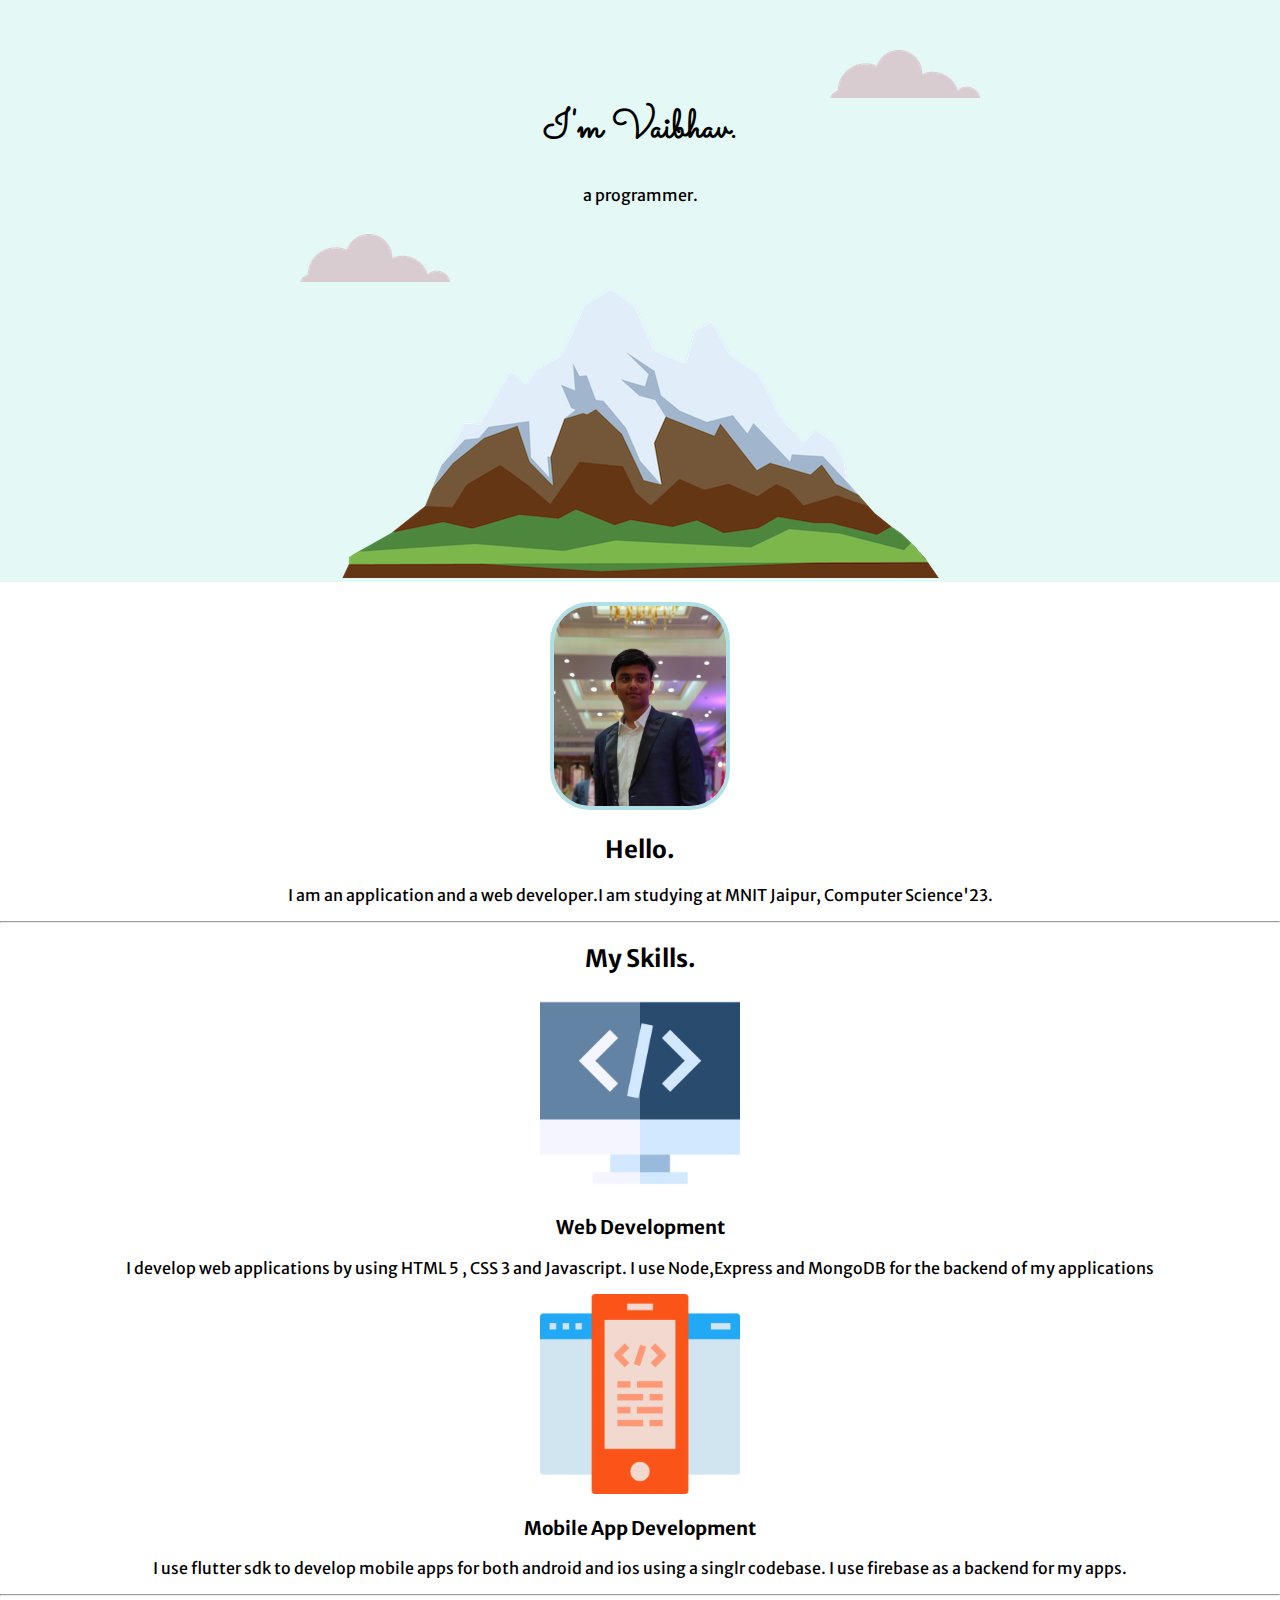
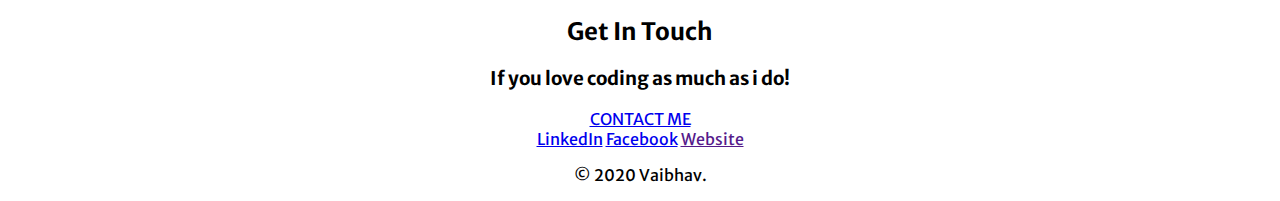
==== index.html @ 0cf982b6 "Second commit" ====
<!DOCTYPE html>
<html lang="en" dir="ltr">
  <head>
    <meta charset="utf-8">
    <link rel="stylesheet" href="style.css">
    <link rel="icon" href="favicon.ico">
    <link href="https://fonts.googleapis.com/css2?family=Merriweather+Sans:wght@300&family=Montserrat:wght@300&family=Sacramento&display=swap" rel="stylesheet">
    <title>My Website</title>
  </head>
  <body>

    <div class="top">
      <img class="cloud1"src="CSS - My Site Images\cloud.png" alt="cloud">
      <h1>I'm Vaibhav.</h1>
      <p>a <span>pro</span>grammer.</p>

      <img class="cloud2"src="CSS - My Site Images\cloud.png" alt="cloud">
      <img src="CSS - My Site Images\mountain.png" alt="mountain">
    </div>
    <br>
    <div class="middle-container">
      <div class="profile">
        <img class="vaibhav"src="CSS - My Site Images\vaibhav.jpg" alt="">
        <h2>Hello.</h2>
        <p>I am an application and a web developer.I am studying at MNIT Jaipur, Computer Science'23.</p>
      </div>
      <hr>
      <div class="skills">
        <h2>My Skills.</h2>
        <div class="skill-row">
          <img class="skill" src="CSS - My Site Images\code.png" alt="">
          <h3>Web Development</h3>
          <p>I develop web applications by using HTML 5 , CSS 3 and Javascript.
          I use Node,Express and MongoDB for the backend of my applications</p>
        </div>
        <div class="skill-row">
          <img class="skill" src="CSS - My Site Images\app-development.png" alt="">
          <h3>Mobile App Development</h3>
          <p>I use flutter sdk to develop mobile apps for both android and ios using a singlr codebase.
              I use firebase as a backend for my apps.
          </p>
        </div>
      </div>
      <hr>
      <div class="contact-me">
        <h2>Get In Touch</h2>
        <h3>If you love coding as much as i do!</h3>
        <a class="btn" href="mailto:2019ucp1417@gmail.com">CONTACT ME</a>
      </div>
    </div>


    <div class="bottom-container">
      <a class="footer-link" href="https://www.linkedin.com/in/vaibhav-choudhary-99712b75/">LinkedIn</a>
      <a class="footer-link" href="https://www.facebook.com/vaibhav.choudhary.5036459">Facebook</a>
      <a class="footer-link" href="">Website</a>
      <p>© 2020 Vaibhav.</p>
    </div>

  </body>
</html>
---- style.css ----
body{
 margin: 0;
 text-align: center;
 font-family: 'Merriweather Sans', sans-serif;

}
.top{
  background-color: #E4F9F5;
  margin: 0;

  padding-top: 100px;
  position: relative;
}

h1{
  margin-block-start: 0;
  font-family: 'Sacramento', cursive;
  font-size: 40px;
}

.cloud2{
  position: absolute;
  left: 300px;
  bottom: 300px;

}
.cloud1{
position: absolute;
right: 300px;
top: 50px;
}
.skill{
  height: 200px;
}
.vaibhav{
  height: 200px;
  border: 4px solid powderblue;
 border-radius: 40px;
}
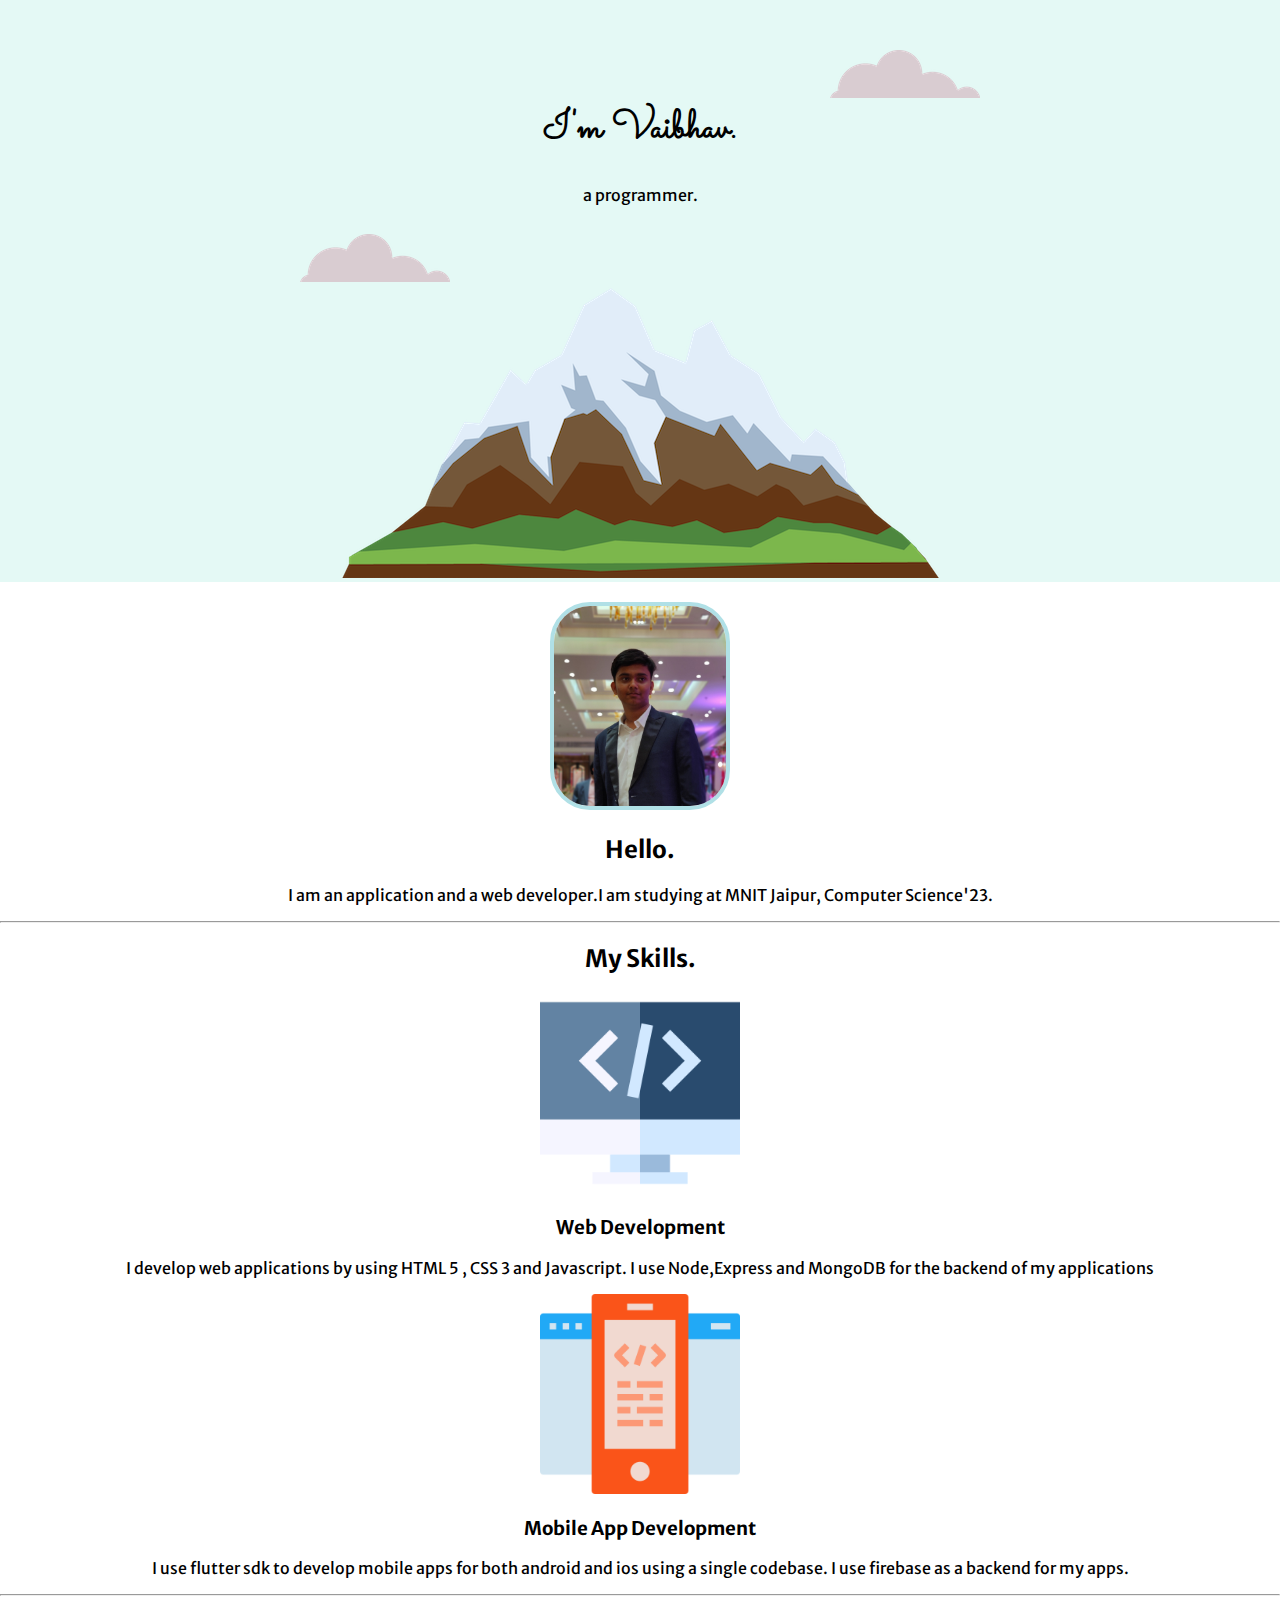
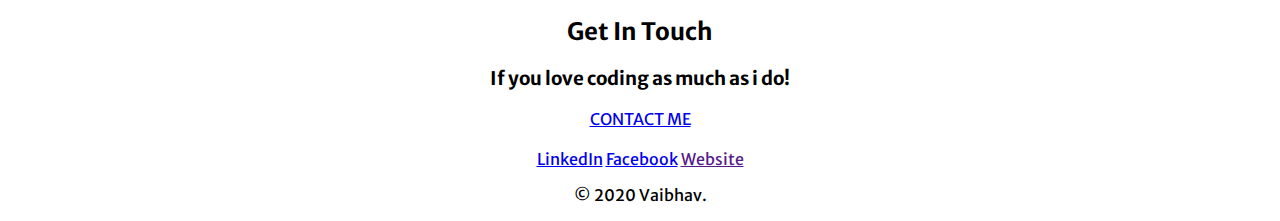
==== commit 69729cc1: "Update index.html" ====
--- a/index.html
+++ b/index.html
@@ -36,7 +36,7 @@
         <div class="skill-row">
           <img class="skill" src="CSS - My Site Images\app-development.png" alt="">
           <h3>Mobile App Development</h3>
-          <p>I use flutter sdk to develop mobile apps for both android and ios using a singlr codebase.
+          <p>I use flutter sdk to develop mobile apps for both android and ios using a single codebase.
               I use firebase as a backend for my apps.
           </p>
         </div>
@@ -48,7 +48,7 @@
         <a class="btn" href="mailto:2019ucp1417@gmail.com">CONTACT ME</a>
       </div>
     </div>
-
+      <br>
 
     <div class="bottom-container">
       <a class="footer-link" href="https://www.linkedin.com/in/vaibhav-choudhary-99712b75/">LinkedIn</a>
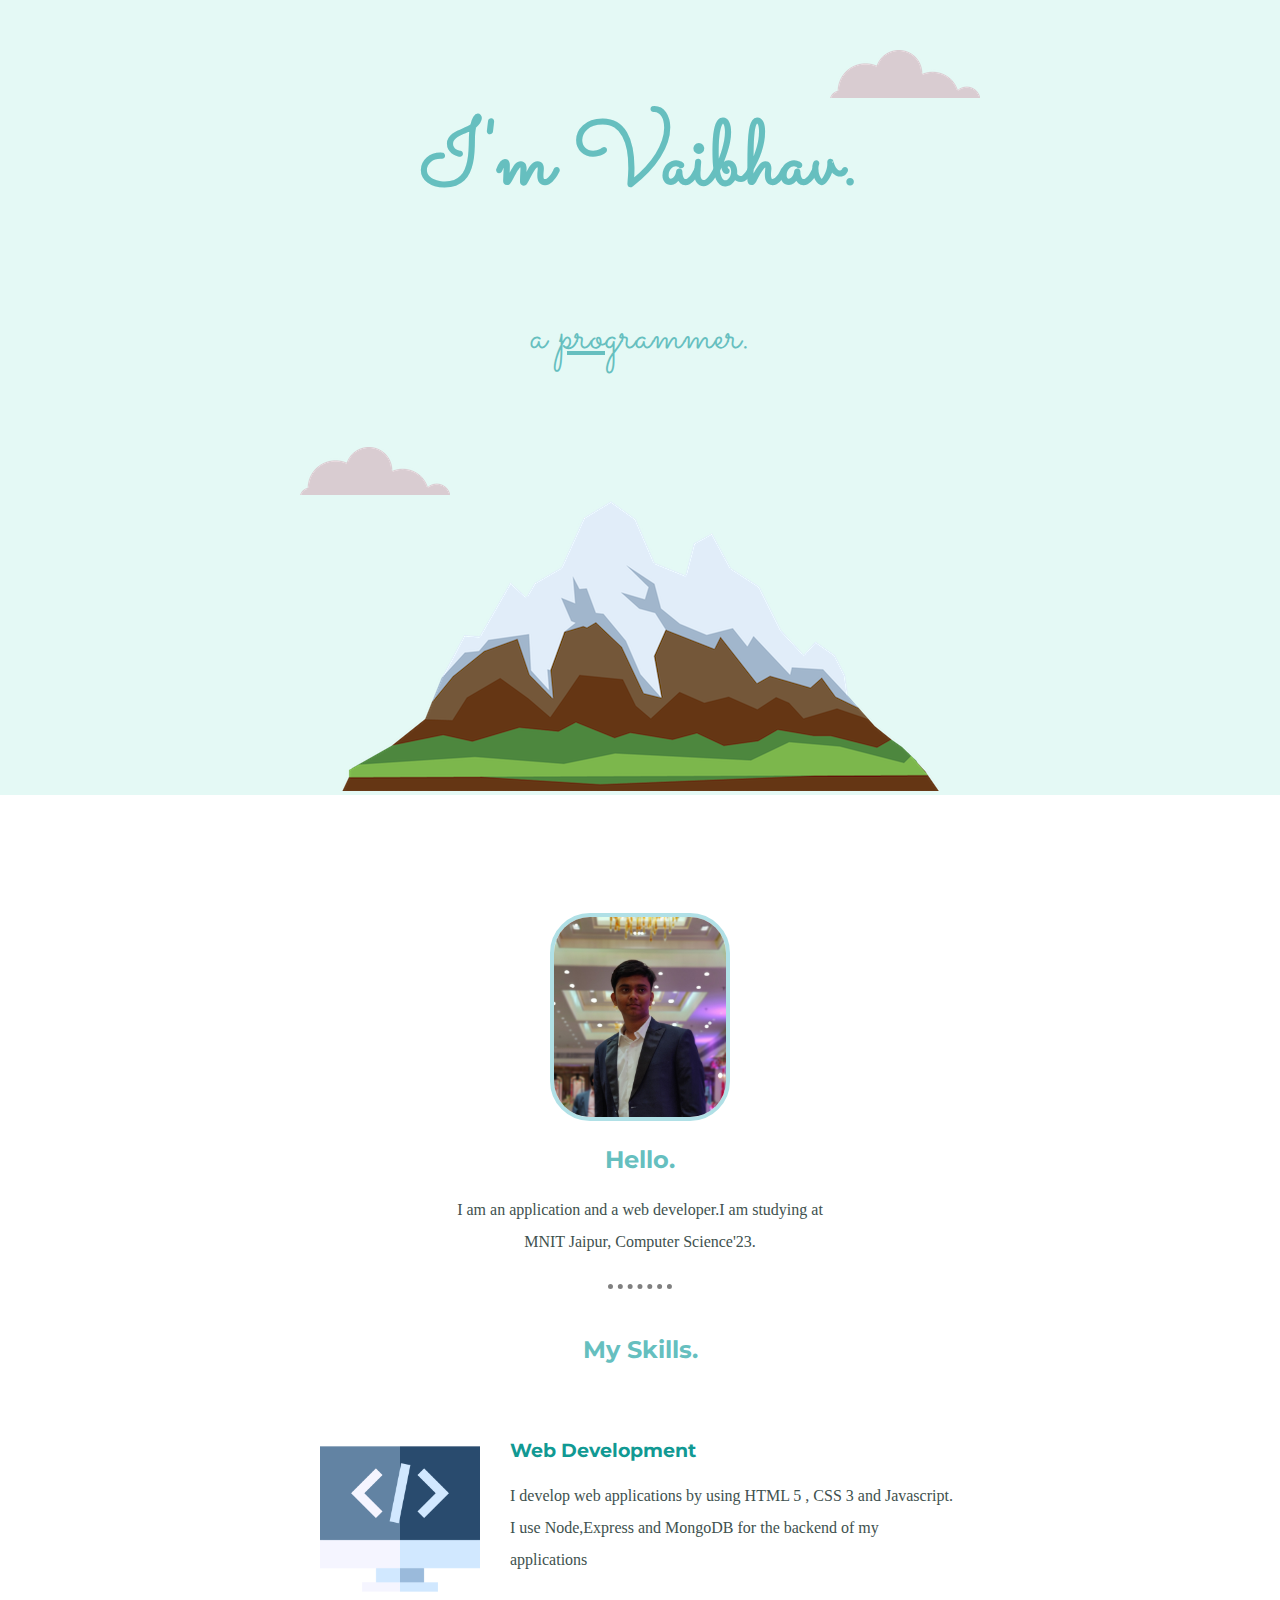
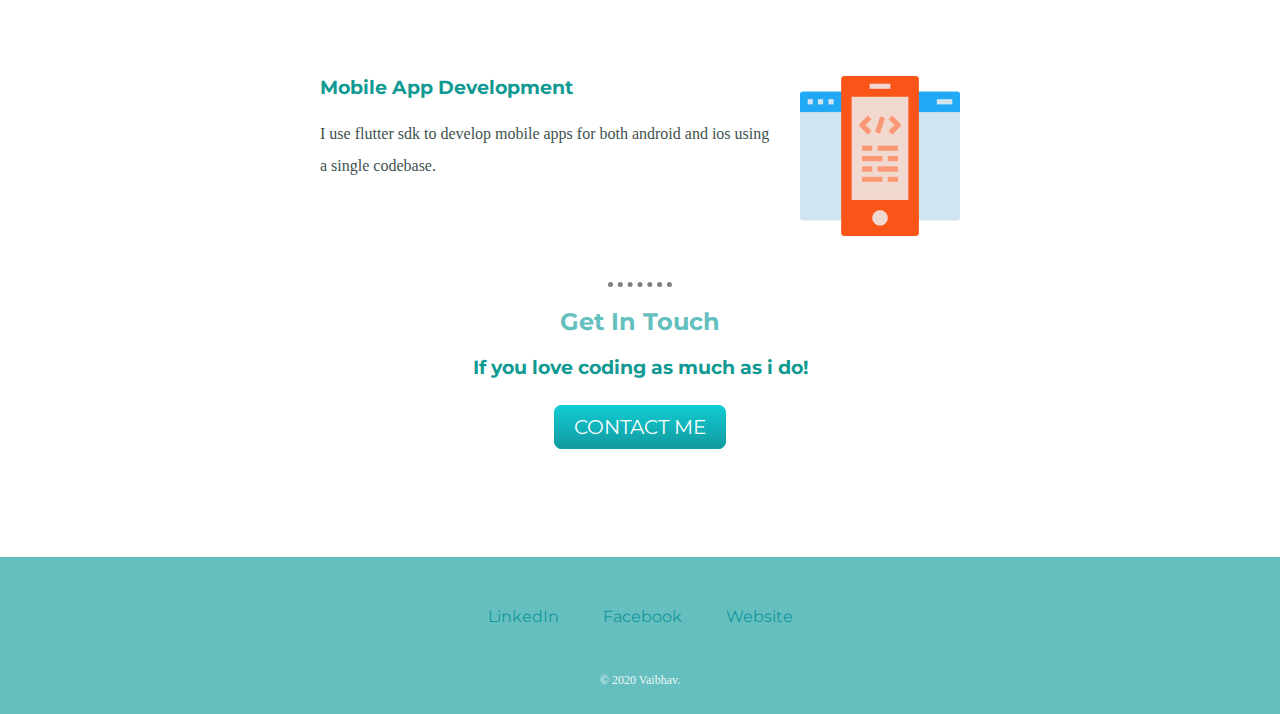
==== commit 6fca0d46: "My Commit" ====
--- a/index.html
+++ b/index.html
@@ -12,7 +12,7 @@
     <div class="top">
       <img class="cloud1"src="CSS - My Site Images\cloud.png" alt="cloud">
       <h1>I'm Vaibhav.</h1>
-      <p>a <span>pro</span>grammer.</p>
+      <p class="prog">a <span class ="pro">pro</span>grammer.</p>
 
       <img class="cloud2"src="CSS - My Site Images\cloud.png" alt="cloud">
       <img src="CSS - My Site Images\mountain.png" alt="mountain">
@@ -22,9 +22,11 @@
       <div class="profile">
         <img class="vaibhav"src="CSS - My Site Images\vaibhav.jpg" alt="">
         <h2>Hello.</h2>
-        <p>I am an application and a web developer.I am studying at MNIT Jaipur, Computer Science'23.</p>
+        <p class="intro">I am an application and a web developer.I am studying at MNIT Jaipur, Computer Science'23.</p>
       </div>
+      <br>
       <hr>
+      <br>
       <div class="skills">
         <h2>My Skills.</h2>
         <div class="skill-row">
@@ -34,27 +36,28 @@
           I use Node,Express and MongoDB for the backend of my applications</p>
         </div>
         <div class="skill-row">
-          <img class="skill" src="CSS - My Site Images\app-development.png" alt="">
+          <img class="skill2" src="CSS - My Site Images\app-development.png" alt="">
           <h3>Mobile App Development</h3>
           <p>I use flutter sdk to develop mobile apps for both android and ios using a single codebase.
-              I use firebase as a backend for my apps.
           </p>
         </div>
       </div>
       <hr>
       <div class="contact-me">
         <h2>Get In Touch</h2>
-        <h3>If you love coding as much as i do!</h3>
+        <h3 class="love">If you love coding as much as i do!</h3>
+        <br>
+        <br>
         <a class="btn" href="mailto:2019ucp1417@gmail.com">CONTACT ME</a>
       </div>
     </div>
-      <br>
 
+    <br>
     <div class="bottom-container">
       <a class="footer-link" href="https://www.linkedin.com/in/vaibhav-choudhary-99712b75/">LinkedIn</a>
       <a class="footer-link" href="https://www.facebook.com/vaibhav.choudhary.5036459">Facebook</a>
       <a class="footer-link" href="">Website</a>
-      <p>© 2020 Vaibhav.</p>
+      <p class="copyright">© 2020 Vaibhav.</p>
     </div>
 
   </body>
--- a/style.css
+++ b/style.css
@@ -1,8 +1,8 @@
 body{
  margin: 0;
  text-align: center;
- font-family: 'Merriweather Sans', sans-serif;
-
+ font-family: 'Merriweather', serif;
+color: #40514E
 }
 .top{
   background-color: #E4F9F5;
@@ -11,13 +11,45 @@
   padding-top: 100px;
   position: relative;
 }
+.pro{
+  text-decoration: underline;
+}
+.intro{
+  width: 30%;
+  margin: auto;
+}
 
 h1{
   margin-block-start: 0;
   font-family: 'Sacramento', cursive;
-  font-size: 40px;
+  font-size: 5.6rem;
+  color: #66BFBF
 }
-
+.prog{
+  font-weight: normal;
+  font-size: 3rem;
+  font-family: 'Sacramento', cursive;
+  color: #66BFBF
+}
+h2{
+  color: #66BFBF;
+   font-family: 'Montserrat', sans-serif;
+}
+h3{
+  color: #119993;
+     font-family: 'Montserrat', sans-serif;
+}
+.skill-row{
+  width: 50%;
+  margin:75px auto 100px auto;
+  text-align: left;
+}
+.skills{
+  margin-bottom: 100px;
+}
+.contact-me{
+  margin: 100px, auto;
+}
 .cloud2{
   position: absolute;
   left: 300px;
@@ -30,10 +62,79 @@
 top: 50px;
 }
 .skill{
-  height: 200px;
+  width: 25%;
+  float: left;
+  margin-right: 30px;
+}
+.skill2{
+  width: 25%;
+  float: right;
+  margin-left: 30px;
+}
+hr{
+  border-style: dotted none none none;
+  width: 5%;
+  border-color: grey;
+  border-top-width: thick;
+}
+.love{
+  width: 30%;
+  margin: auto;
 }
 .vaibhav{
   height: 200px;
   border: 4px solid powderblue;
  border-radius: 40px;
 }
+p{
+  line-height: 2.0;
+}
+.btn {
+  background: #11cdd4;
+  background-image: -webkit-linear-gradient(top, #11cdd4, #11999e);
+  background-image: -moz-linear-gradient(top, #11cdd4, #11999e);
+  background-image: -ms-linear-gradient(top, #11cdd4, #11999e);
+  background-image: -o-linear-gradient(top, #11cdd4, #11999e);
+  background-image: linear-gradient(to bottom, #11cdd4, #11999e);
+  -webkit-border-radius: 8;
+  -moz-border-radius: 8;
+  border-radius: 8px;
+     font-family: 'Montserrat', sans-serif;
+  color: #ffffff;
+  font-size: 20px;
+  padding: 10px 20px 10px 20px;
+  text-decoration: none;
+}
+
+.btn:hover {
+  background: #30e3cb;
+  background-image: -webkit-linear-gradient(top, #30e3cb, #2bc4ad);
+  background-image: -moz-linear-gradient(top, #30e3cb, #2bc4ad);
+  background-image: -ms-linear-gradient(top, #30e3cb, #2bc4ad);
+  background-image: -o-linear-gradient(top, #30e3cb, #2bc4ad);
+  background-image: linear-gradient(to bottom, #30e3cb, #2bc4ad);
+  text-decoration: none;
+}
+.middle-container{
+  margin-top: 100px;
+  margin-bottom: 100px;
+}
+.bottom-container{
+  background-color:#66BFBF;
+  padding: 50px 0 10px;
+}
+a{
+  color: #11999E;
+  font-family: 'Montserrat', sans-serif;
+  margin: 10px 20px;
+  text-decoration: none;
+
+}
+a:hover{
+  color: #EAF6F6
+}
+.copyright{
+  color: #EAF6F6;
+  font-size: 0.75rem;
+  padding-top: 30px;
+}
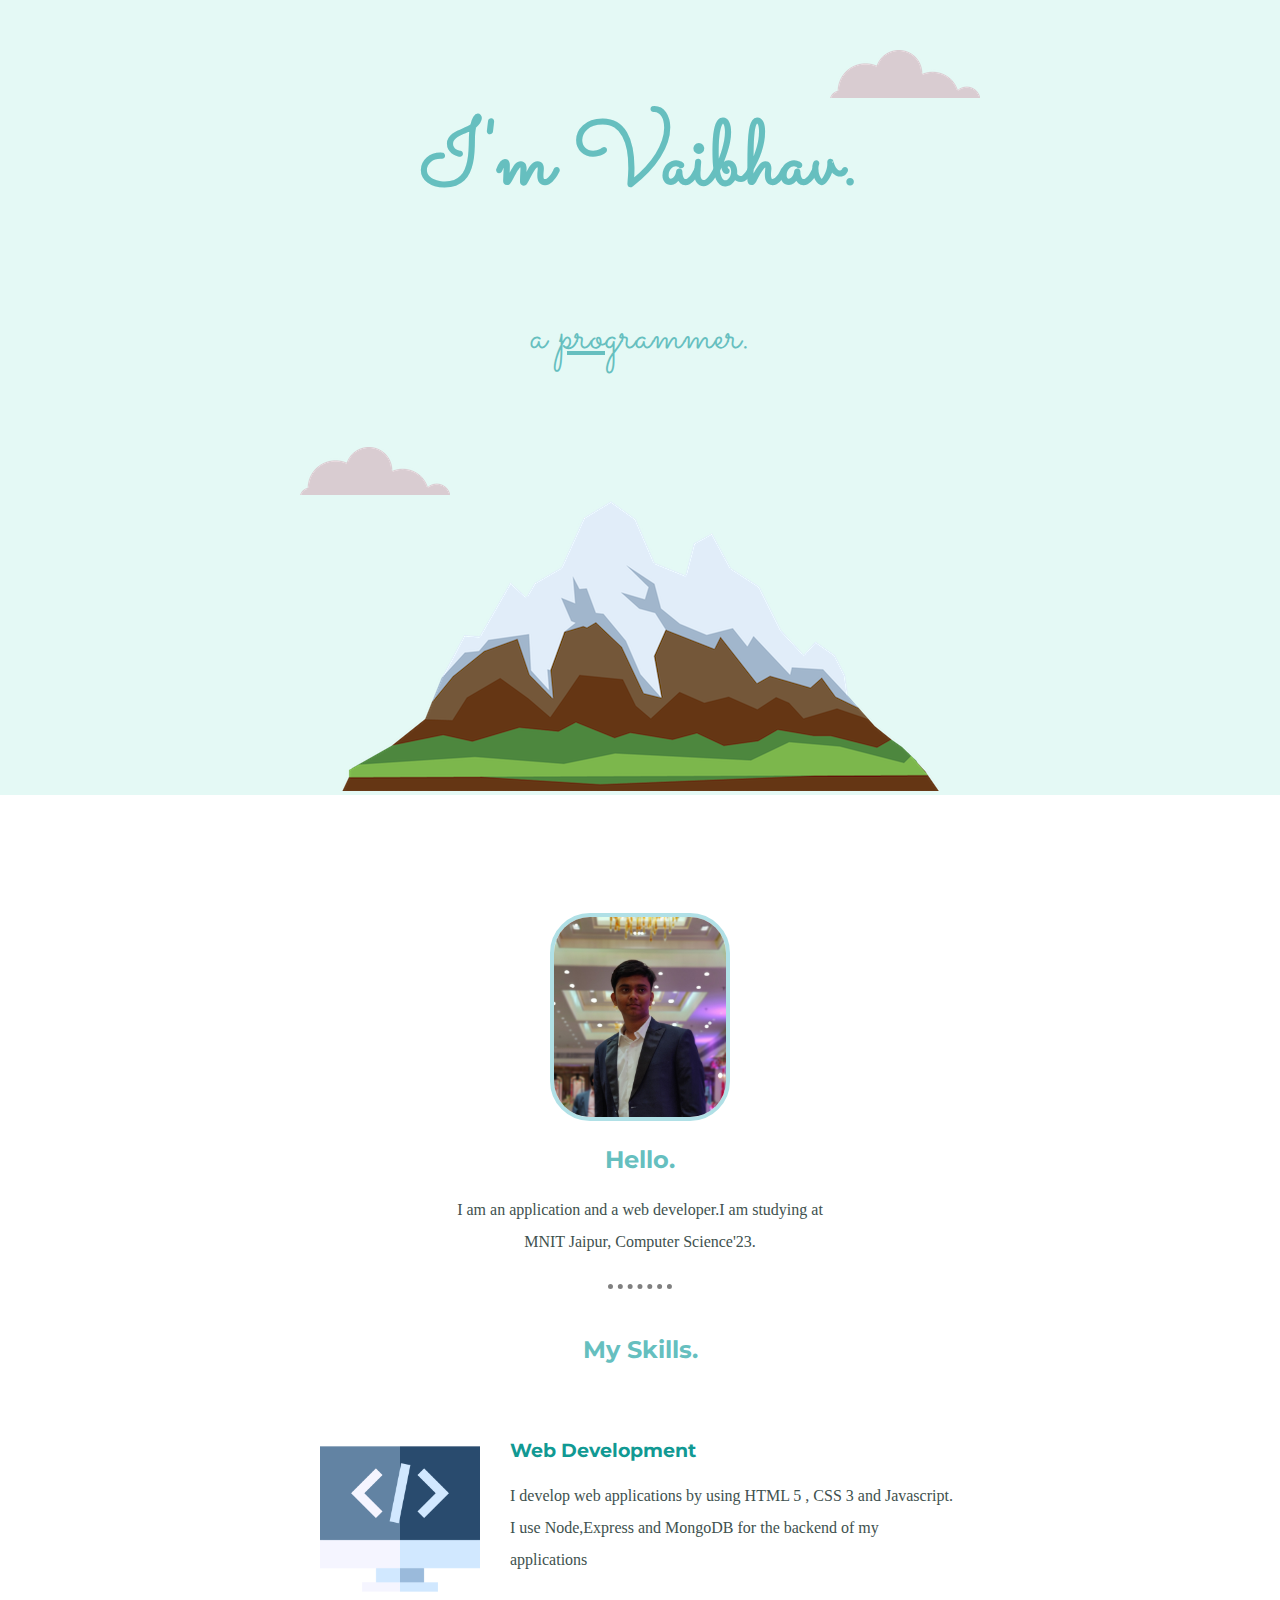
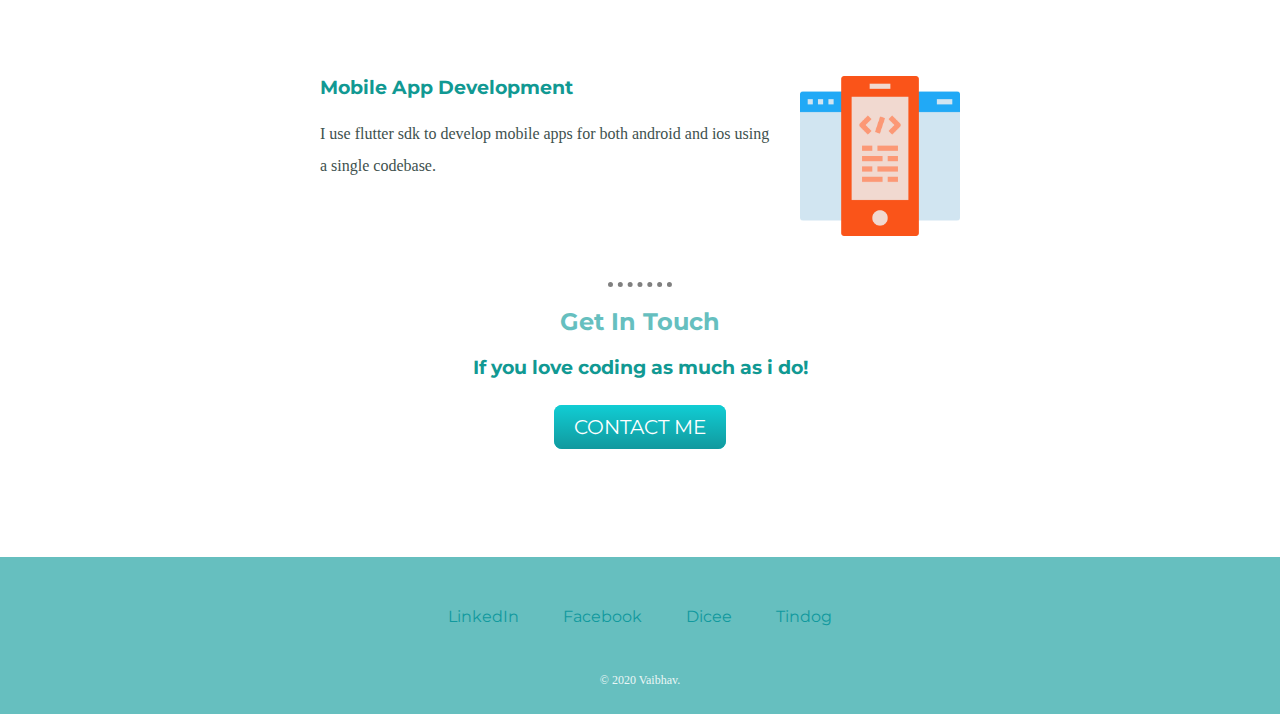
==== commit 31c97c41: "Added tindog" ====
--- a/index.html
+++ b/index.html
@@ -56,7 +56,8 @@
     <div class="bottom-container">
       <a class="footer-link" href="https://www.linkedin.com/in/vaibhav-choudhary-99712b75/">LinkedIn</a>
       <a class="footer-link" href="https://www.facebook.com/vaibhav.choudhary.5036459">Facebook</a>
-      <a class="footer-link" href="">Website</a>
+      <a class="footer-link" href="dicee/dicee.html">Dicee</a>
+      <a class="footer-link" href="tindog/index.html">Tindog</a>
       <p class="copyright">© 2020 Vaibhav.</p>
     </div>
 
